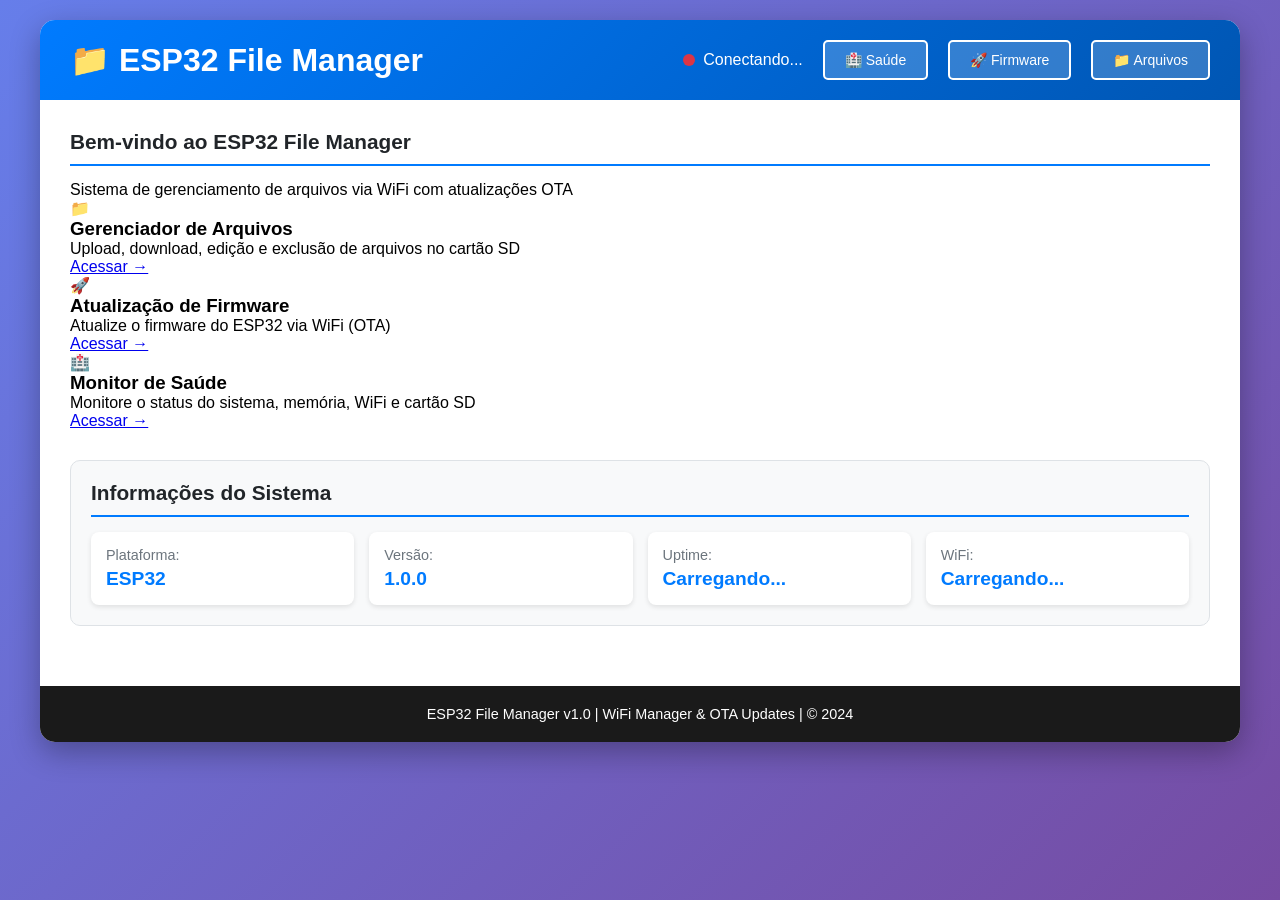
==== data/web/index.html @ 36b800d4 "first commit" ====
<!DOCTYPE html>
<html lang="pt-BR">
<head>
    <meta charset="UTF-8">
    <meta name="viewport" content="width=device-width, initial-scale=1.0">
    <title>ESP32 File Manager</title>
    <link rel="stylesheet" href="style.css">
</head>
<body>
    <div class="container">
        <header>
            <h1>📁 ESP32 File Manager</h1>
            <div class="header-right">
                <div class="status-bar">
                    <span class="status-item">
                        <span class="status-dot" id="connection-status"></span>
                        <span id="status-text">Conectando...</span>
                    </span>
                </div>
                <a href="/health" class="filemanager-btn">🏥 Saúde</a>
                <a href="/firmware" class="filemanager-btn">🚀 Firmware</a>
                <a href="/filemanager" class="filemanager-btn">📁 Arquivos</a>
            </div>
        </header>

        <main>
            <!-- Welcome Section -->
            <section class="welcome-section">
                <div class="welcome-card">
                    <h2>Bem-vindo ao ESP32 File Manager</h2>
                    <p>Sistema de gerenciamento de arquivos via WiFi com atualizações OTA</p>

                    <div class="features-grid">
                        <div class="feature-card">
                            <div class="feature-icon">📁</div>
                            <h3>Gerenciador de Arquivos</h3>
                            <p>Upload, download, edição e exclusão de arquivos no cartão SD</p>
                            <a href="/filemanager" class="feature-link">Acessar →</a>
                        </div>

                        <div class="feature-card">
                            <div class="feature-icon">🚀</div>
                            <h3>Atualização de Firmware</h3>
                            <p>Atualize o firmware do ESP32 via WiFi (OTA)</p>
                            <a href="/firmware" class="feature-link">Acessar →</a>
                        </div>

                        <div class="feature-card">
                            <div class="feature-icon">🏥</div>
                            <h3>Monitor de Saúde</h3>
                            <p>Monitore o status do sistema, memória, WiFi e cartão SD</p>
                            <a href="/health" class="feature-link">Acessar →</a>
                        </div>
                    </div>
                </div>
            </section>

            <!-- Status Info -->
            <section class="info-section">
                <h2>Informações do Sistema</h2>
                <div class="info-grid">
                    <div class="info-item">
                        <span class="info-label">Plataforma:</span>
                        <span class="info-value">ESP32</span>
                    </div>
                    <div class="info-item">
                        <span class="info-label">Versão:</span>
                        <span class="info-value">1.0.0</span>
                    </div>
                    <div class="info-item">
                        <span class="info-label">Uptime:</span>
                        <span class="info-value" id="uptime">Carregando...</span>
                    </div>
                    <div class="info-item">
                        <span class="info-label">WiFi:</span>
                        <span class="info-value" id="wifi-status">Carregando...</span>
                    </div>
                </div>
            </section>
        </main>

        <footer>
            <p>ESP32 File Manager v1.0 | WiFi Manager & OTA Updates | © 2024</p>
        </footer>
    </div>

    <script src="app.js"></script>
</body>
</html>
---- data/web/style.css ----
/* ESP32 Object Tracker Styles */

:root {
    --primary-color: #007bff;
    --primary-dark: #0056b3;
    --success-color: #28a745;
    --danger-color: #dc3545;
    --warning-color: #ffc107;
    --dark-bg: #1a1a1a;
    --light-bg: #f8f9fa;
    --border-color: #dee2e6;
    --text-dark: #212529;
    --text-light: #6c757d;
}

* {
    margin: 0;
    padding: 0;
    box-sizing: border-box;
}

body {
    font-family: 'Segoe UI', Tahoma, Geneva, Verdana, sans-serif;
    background: linear-gradient(135deg, #667eea 0%, #764ba2 100%);
    min-height: 100vh;
    padding: 20px;
}

.container {
    max-width: 1200px;
    margin: 0 auto;
    background: white;
    border-radius: 15px;
    box-shadow: 0 10px 30px rgba(0, 0, 0, 0.3);
    overflow: hidden;
}

/* Header */
header {
    background: linear-gradient(135deg, var(--primary-color), var(--primary-dark));
    color: white;
    padding: 20px 30px;
    display: flex;
    justify-content: space-between;
    align-items: center;
}

header h1 {
    font-size: 2em;
    margin: 0;
}

.header-right {
    display: flex;
    gap: 20px;
    align-items: center;
}

.status-bar {
    display: flex;
    gap: 20px;
    align-items: center;
}

.filemanager-btn {
    background: rgba(255, 255, 255, 0.2);
    color: white;
    border: 2px solid white;
    padding: 10px 20px;
    border-radius: 5px;
    cursor: pointer;
    text-decoration: none;
    transition: all 0.3s;
    white-space: nowrap;
    font-size: 14px;
    font-weight: 500;
}

.filemanager-btn:hover {
    background: white;
    color: var(--primary-color);
}

.status-item {
    display: flex;
    align-items: center;
    gap: 8px;
}

.status-dot {
    width: 12px;
    height: 12px;
    border-radius: 50%;
    background: var(--danger-color);
    animation: pulse 2s infinite;
}

.status-dot.connected {
    background: var(--success-color);
}

@keyframes pulse {
    0%, 100% { opacity: 1; }
    50% { opacity: 0.5; }
}

/* Main Content */
main {
    padding: 30px;
}

section {
    margin-bottom: 30px;
}

h2 {
    color: var(--text-dark);
    margin-bottom: 15px;
    font-size: 1.3em;
    border-bottom: 2px solid var(--primary-color);
    padding-bottom: 10px;
}

/* Camera Section */
.camera-section {
    background: var(--dark-bg);
    padding: 20px;
    border-radius: 10px;
}

.camera-container {
    position: relative;
    width: 100%;
    max-width: 640px;
    margin: 0 auto;
    border-radius: 10px;
    overflow: hidden;
    box-shadow: 0 5px 15px rgba(0, 0, 0, 0.3);
    aspect-ratio: 4 / 3;
    background: #000;
}

#camera-stream {
    width: 100%;
    height: 100%;
    display: block;
    object-fit: contain;
}

.crosshair {
    position: absolute;
    top: 50%;
    left: 50%;
    transform: translate(-50%, -50%);
    width: 40px;
    height: 40px;
    border: 2px solid rgba(255, 0, 0, 0.7);
    border-radius: 50%;
    pointer-events: none;
}

.crosshair::before,
.crosshair::after {
    content: '';
    position: absolute;
    background: rgba(255, 0, 0, 0.7);
}

.crosshair::before {
    top: 50%;
    left: 50%;
    transform: translate(-50%, -50%);
    width: 2px;
    height: 100%;
}

.crosshair::after {
    top: 50%;
    left: 50%;
    transform: translate(-50%, -50%);
    width: 100%;
    height: 2px;
}

.tracking-indicator {
    position: absolute;
    display: none;
    width: 60px;
    height: 60px;
    border: 3px solid var(--success-color);
    border-radius: 50%;
    pointer-events: none;
    animation: trackingPulse 1s infinite;
}

.tracking-indicator.active {
    display: block;
}

@keyframes trackingPulse {
    0%, 100% { transform: scale(1); opacity: 1; }
    50% { transform: scale(1.1); opacity: 0.7; }
}

/* Controls Section */
.controls-section {
    display: grid;
    grid-template-columns: repeat(auto-fit, minmax(300px, 1fr));
    gap: 20px;
}

.control-group {
    background: var(--light-bg);
    padding: 20px;
    border-radius: 10px;
    border: 1px solid var(--border-color);
}

/* Toggle Switch */
.toggle-switch {
    display: flex;
    align-items: center;
    gap: 15px;
}

.toggle-switch input[type="checkbox"] {
    display: none;
}

.toggle-switch label {
    position: relative;
    display: inline-block;
    width: 60px;
    height: 30px;
    cursor: pointer;
}

.slider {
    position: absolute;
    top: 0;
    left: 0;
    right: 0;
    bottom: 0;
    background: var(--border-color);
    border-radius: 30px;
    transition: 0.3s;
}

.slider::before {
    content: '';
    position: absolute;
    height: 22px;
    width: 22px;
    left: 4px;
    bottom: 4px;
    background: white;
    border-radius: 50%;
    transition: 0.3s;
}

input:checked + label .slider {
    background: var(--success-color);
}

input:checked + label .slider::before {
    transform: translateX(30px);
}

.toggle-label {
    font-weight: bold;
    color: var(--text-dark);
}

/* Manual Controls */
.manual-controls {
    display: flex;
    flex-direction: column;
    gap: 20px;
}

.joystick-container {
    display: grid;
    grid-template-rows: auto auto auto;
    gap: 5px;
    justify-content: center;
    align-items: center;
}

.joystick-middle {
    display: grid;
    grid-template-columns: auto auto auto;
    gap: 5px;
}

.btn-direction,
.btn-center {
    width: 50px;
    height: 50px;
    border: none;
    border-radius: 8px;
    font-size: 1.5em;
    cursor: pointer;
    background: var(--primary-color);
    color: white;
    transition: all 0.2s;
    box-shadow: 0 2px 5px rgba(0, 0, 0, 0.2);
}

.btn-direction:hover,
.btn-center:hover {
    background: var(--primary-dark);
    transform: scale(1.05);
}

.btn-direction:active,
.btn-center:active {
    transform: scale(0.95);
}

.btn-center {
    background: var(--success-color);
}

.btn-center:hover {
    background: #1e7e34;
}

/* Sliders */
.sliders {
    display: flex;
    flex-direction: column;
    gap: 15px;
}

.slider-group {
    display: flex;
    flex-direction: column;
    gap: 8px;
}

.slider-group label {
    font-weight: 500;
    color: var(--text-dark);
}

input[type="range"] {
    width: 100%;
    height: 8px;
    border-radius: 5px;
    background: var(--border-color);
    outline: none;
    -webkit-appearance: none;
}

input[type="range"]::-webkit-slider-thumb {
    -webkit-appearance: none;
    appearance: none;
    width: 20px;
    height: 20px;
    border-radius: 50%;
    background: var(--primary-color);
    cursor: pointer;
}

input[type="range"]::-moz-range-thumb {
    width: 20px;
    height: 20px;
    border-radius: 50%;
    background: var(--primary-color);
    cursor: pointer;
    border: none;
}

/* Settings */
.settings {
    display: flex;
    flex-direction: column;
    gap: 15px;
}

.setting-item {
    display: flex;
    flex-direction: column;
    gap: 8px;
}

.setting-item label {
    font-weight: 500;
    color: var(--text-dark);
}

/* Info Section */
.info-section {
    background: var(--light-bg);
    padding: 20px;
    border-radius: 10px;
    border: 1px solid var(--border-color);
}

.info-grid {
    display: grid;
    grid-template-columns: repeat(auto-fit, minmax(150px, 1fr));
    gap: 15px;
}

.info-item {
    display: flex;
    flex-direction: column;
    gap: 5px;
    padding: 15px;
    background: white;
    border-radius: 8px;
    box-shadow: 0 2px 5px rgba(0, 0, 0, 0.1);
}

.info-label {
    font-size: 0.9em;
    color: var(--text-light);
}

.info-value {
    font-size: 1.2em;
    font-weight: bold;
    color: var(--primary-color);
}

/* Footer */
footer {
    background: var(--dark-bg);
    color: white;
    text-align: center;
    padding: 20px;
    font-size: 0.9em;
}

/* Responsive */
@media (max-width: 768px) {
    body {
        padding: 10px;
    }

    header {
        flex-direction: column;
        gap: 15px;
        align-items: flex-start;
    }

    header h1 {
        font-size: 1.5em;
    }

    .header-right {
        width: 100%;
        justify-content: space-between;
    }

    .filemanager-btn {
        padding: 8px 16px;
        font-size: 13px;
    }

    main {
        padding: 15px;
    }

    .controls-section {
        grid-template-columns: 1fr;
    }

    .info-grid {
        grid-template-columns: repeat(2, 1fr);
    }
}
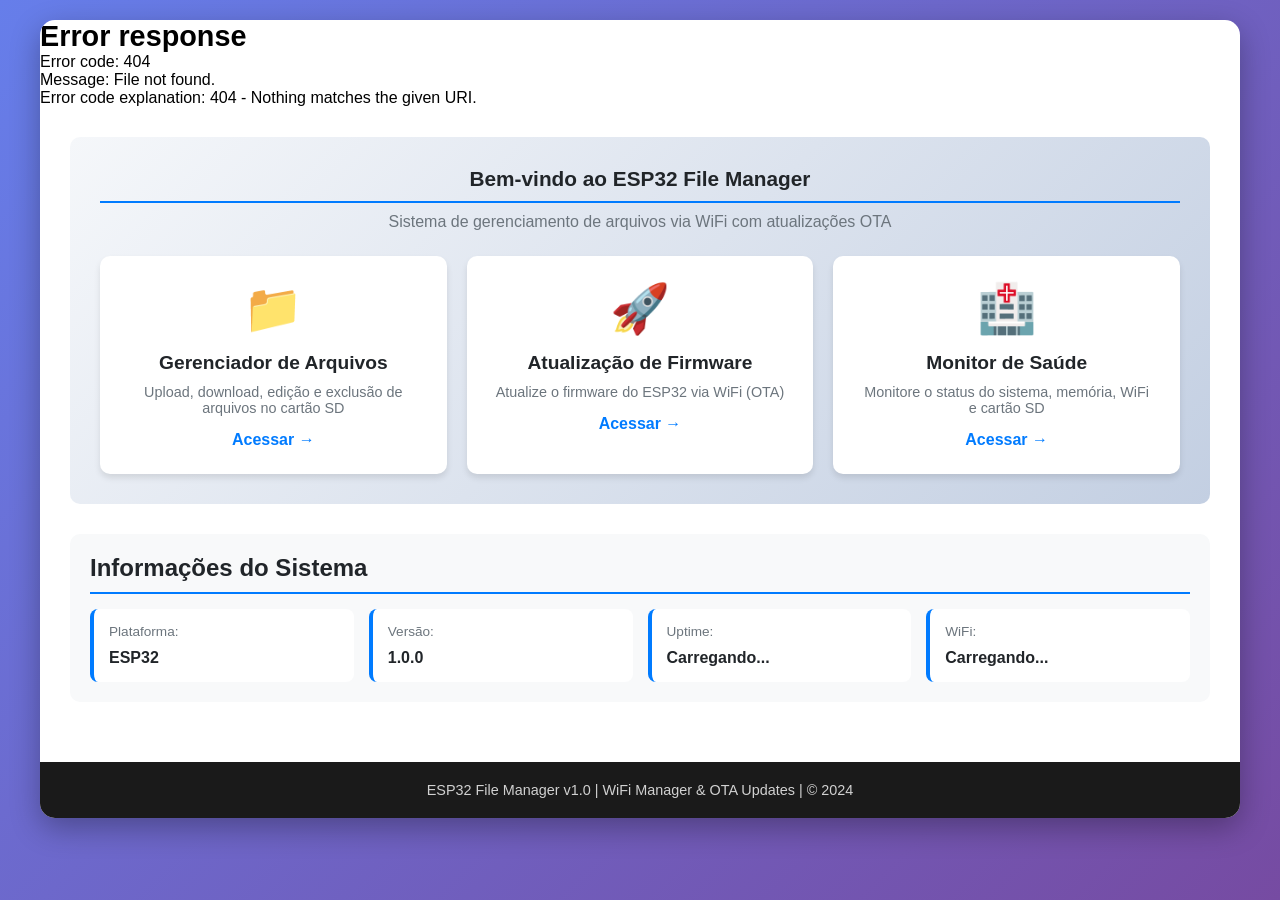
==== commit dc9ca6cc: "Funcionando: Arquivos, WIFI, OTA, MQTT" ====
--- a/data/web/index.html
+++ b/data/web/index.html
@@ -4,24 +4,11 @@
     <meta charset="UTF-8">
     <meta name="viewport" content="width=device-width, initial-scale=1.0">
     <title>ESP32 File Manager</title>
-    <link rel="stylesheet" href="style.css">
+    <link rel="stylesheet" href="unified.css">
 </head>
 <body>
     <div class="container">
-        <header>
-            <h1>📁 ESP32 File Manager</h1>
-            <div class="header-right">
-                <div class="status-bar">
-                    <span class="status-item">
-                        <span class="status-dot" id="connection-status"></span>
-                        <span id="status-text">Conectando...</span>
-                    </span>
-                </div>
-                <a href="/health" class="filemanager-btn">🏥 Saúde</a>
-                <a href="/firmware" class="filemanager-btn">🚀 Firmware</a>
-                <a href="/filemanager" class="filemanager-btn">📁 Arquivos</a>
-            </div>
-        </header>
+        <div id="header-placeholder"></div>
 
         <main>
             <!-- Welcome Section -->
@@ -84,6 +71,10 @@
         </footer>
     </div>
 
+    <script src="header.js"></script>
+    <script>
+        loadHeader('🏠 ESP32 File Manager');
+    </script>
     <script src="app.js"></script>
 </body>
 </html>
--- a/data/web/unified.css
+++ b/data/web/unified.css
@@ -0,0 +1 @@
+:root{--primary:#007bff;--primary-dark:#0056b3;--success:#28a745;--danger:#dc3545;--warning:#ffc107;--dark-bg:#1a1a1a;--light-bg:#f8f9fa;--border:#dee2e6;--text-dark:#212529;--text-light:#6c757d;--shadow:0 2px 8px rgba(0,0,0,.1)}*{margin:0;padding:0;box-sizing:border-box}body{font-family:'Segoe UI',Tahoma,Geneva,Verdana,sans-serif;background:linear-gradient(135deg,#667eea 0%,#764ba2 100%);min-height:100vh;padding:20px}.container{max-width:1200px;margin:0 auto;background:#fff;border-radius:15px;box-shadow:0 10px 30px rgba(0,0,0,.3);overflow:hidden}header{background:linear-gradient(135deg,var(--primary),var(--primary-dark));color:#fff;padding:20px 30px;display:flex;justify-content:space-between;align-items:center}header h1,h1{font-size:1.8em;margin:0}h2{color:var(--text-dark);margin-bottom:15px;font-size:1.3em;border-bottom:2px solid var(--primary);padding-bottom:10px}.header-right,.header-nav{display:flex;gap:15px;align-items:center}.status-bar,.status-indicator{display:flex;align-items:center;gap:10px;background:rgba(255,255,255,.1);padding:8px 15px;border-radius:20px;font-size:.9em}.status-item{display:flex;align-items:center;gap:8px}.status-dot{width:10px;height:10px;border-radius:50%;background:var(--danger);animation:pulse 2s infinite}.status-dot.connected,.status-dot.healthy{background:var(--success);animation:none}.status-dot.degraded{background:var(--warning)}.status-dot.uploading{background:var(--warning);animation:pulse 1.5s infinite}@keyframes pulse{0%,100%{opacity:1}50%{opacity:.5}}.filemanager-btn,.back-btn,.nav-btn{background:rgba(255,255,255,.2);color:#fff;border:2px solid #fff;padding:10px 20px;border-radius:5px;cursor:pointer;text-decoration:none;transition:all .3s;white-space:nowrap;font-size:14px;font-weight:500}.filemanager-btn:hover,.back-btn:hover,.nav-btn:hover{background:#fff;color:var(--primary)}main{padding:30px}section{margin-bottom:30px}.toolbar{background:var(--light-bg);padding:20px 30px;border-bottom:1px solid var(--border);display:flex;gap:10px;flex-wrap:wrap}.btn{padding:10px 20px;border:none;border-radius:5px;cursor:pointer;font-size:14px;transition:all .3s;display:inline-block;text-decoration:none;color:#fff}.btn-primary{background:var(--primary)}.btn-primary:hover{background:var(--primary-dark)}.btn-danger{background:var(--danger)}.btn-danger:hover{background:#c82333}.btn-success{background:var(--success)}.btn-success:hover{background:#218838}.btn-secondary{background:#6c757d;color:#fff}.btn-secondary:hover{background:#5a6268}.btn-warning{background:var(--warning);color:var(--text-dark)}.path{background:#fff;padding:15px;margin:20px 30px;border-radius:5px;border:1px solid var(--border);font-family:monospace}.file-list{padding:0 30px 30px;list-style:none}.file-item{display:flex;align-items:center;padding:15px;border-bottom:1px solid var(--border);cursor:pointer;transition:background .2s}.file-item:hover{background:var(--light-bg)}.file-icon{font-size:24px;margin-right:15px;width:30px}.file-info{flex:1}.file-name{font-weight:500;color:var(--text-dark)}.file-size{font-size:12px;color:var(--text-light)}.file-actions{display:flex;gap:10px}.action-btn{padding:5px 10px;border:none;border-radius:3px;cursor:pointer;font-size:12px}.upload-zone{margin:20px 30px;padding:40px;border:2px dashed var(--primary);border-radius:10px;text-align:center;background:var(--light-bg);cursor:pointer;transition:all .3s}.upload-zone:hover{background:#e9ecef;border-color:var(--primary-dark)}.upload-zone.dragging,.upload-zone.drag-over{background:#cfe2ff;border-color:var(--primary)}.upload-zone.uploading{border-color:var(--warning);background:#fff3e0;cursor:not-allowed;opacity:.7}.upload-icon{font-size:4em;margin-bottom:20px;opacity:.7}.upload-text{font-size:1.2em;color:var(--text-dark);margin-bottom:10px;font-weight:500}.upload-hint{font-size:.9em;color:var(--text-light)}#fileInput{display:none}.progress{height:20px;background:#e9ecef;border-radius:10px;overflow:hidden;margin:20px 30px;display:none}.progress-bar{width:100%;height:100%;background:linear-gradient(90deg,var(--primary),var(--primary-dark));transition:width .3s;display:flex;align-items:center;justify-content:center;color:#fff;font-size:12px}.progress-section{margin-bottom:30px}.progress-container{background:#fff;border:1px solid var(--border);border-radius:12px;padding:30px;box-shadow:var(--shadow)}.progress-container h3{color:var(--text-dark);margin-bottom:20px;font-size:1.3em}.progress-fill{height:100%;background:linear-gradient(90deg,var(--primary),#4dabf7);border-radius:20px;transition:width .3s ease;position:relative}.progress-text{color:#fff;font-weight:bold;font-size:1em;position:absolute;left:50%;transform:translateX(-50%)}.status-message{text-align:center;font-size:1.1em;color:var(--text-dark);font-weight:500}.modal{display:none;position:fixed;z-index:1000;left:0;top:0;width:100%;height:100%;background-color:rgba(0,0,0,.5);align-items:center;justify-content:center}.modal-content{background-color:#fff;width:90%;max-width:900px;max-height:90vh;border-radius:10px;box-shadow:0 10px 30px rgba(0,0,0,.5);display:flex;flex-direction:column}.modal-header{background:linear-gradient(135deg,var(--success),#218838);color:#fff;padding:20px 30px;border-radius:10px 10px 0 0;display:flex;justify-content:space-between;align-items:center}.modal-header h2{margin:0;font-size:1.5em}.close-btn{font-size:28px;font-weight:bold;color:#fff;cursor:pointer;transition:color .3s;line-height:1}.close-btn:hover{color:#ddd}.modal-body{padding:20px 30px;flex:1;overflow:auto}#fileEditor{width:100%;min-height:400px;max-height:60vh;font-family:'Courier New',Courier,monospace;font-size:14px;padding:15px;border:1px solid var(--border);border-radius:5px;resize:vertical;line-height:1.5}#fileEditor:focus{outline:2px solid var(--success);border-color:var(--success)}.modal-footer{background:var(--light-bg);padding:15px 30px;border-radius:0 0 10px 10px;display:flex;justify-content:flex-end;gap:10px;border-top:1px solid var(--border)}.status-section{margin-bottom:20px}.status-card{background:linear-gradient(135deg,var(--primary),var(--primary-dark));color:#fff;padding:18px;border-radius:10px;display:flex;align-items:center;gap:15px;box-shadow:var(--shadow);position:relative}.status-card.healthy{background:linear-gradient(135deg,var(--success),#1e7e34)}.status-card.degraded{background:linear-gradient(135deg,var(--warning),#e0a800)}.status-icon{font-size:2.5em;opacity:.9}.status-info{flex:1}.status-info h2{color:#fff;border:none;margin:0 0 6px 0;padding:0;font-size:1.1em}.status-value{font-size:1.3em;font-weight:bold;margin-bottom:3px}.uptime{font-size:.9em;opacity:.9}.refresh-btn{cursor:pointer;padding:10px;background:rgba(255,255,255,.2);border-radius:50%;transition:all .3s;display:flex;align-items:center;justify-content:center}.refresh-btn:hover{background:rgba(255,255,255,.3);transform:rotate(180deg)}.refresh-icon{font-size:1.5em}.cards-grid{display:grid;grid-template-columns:repeat(auto-fit,minmax(220px,1fr));gap:12px}.metric-card{background:#fff;padding:15px;border-radius:8px;box-shadow:var(--shadow);border:1px solid var(--border)}.metric-card.wide{grid-column:span 2}.metric-card h3{color:var(--text-dark);font-size:.95em;margin-bottom:10px;font-weight:600}.metric-value{font-size:1.8em;font-weight:bold;color:var(--primary);margin-bottom:10px}.progress-fill.warning{background:linear-gradient(90deg,var(--warning),#e0a800)}.progress-fill.danger{background:linear-gradient(90deg,var(--danger),#c82333)}.metric-details{display:grid;grid-template-columns:repeat(auto-fit,minmax(100px,1fr));gap:8px;font-size:.8em;color:var(--text-light)}.metric-details strong{color:var(--text-dark);font-weight:600}.info-card{background:#fff;padding:12px;border-radius:8px;box-shadow:var(--shadow);border:1px solid var(--border);display:flex;align-items:center;gap:10px;transition:transform .2s}.info-card:hover{transform:translateY(-2px);box-shadow:0 4px 12px rgba(0,0,0,.15)}.info-icon{font-size:1.8em;opacity:.8}.info-content{flex:1;display:flex;flex-direction:column;gap:3px}.controls-section{margin-top:20px}.control-card{background:var(--light-bg);padding:15px;border-radius:8px;border:1px solid var(--border)}.toggle-container{display:flex;align-items:center;gap:15px}.toggle-label{font-weight:600;color:var(--text-dark);font-size:.95em}.toggle-info{color:var(--text-light);font-size:.85em}.toggle-switch{display:flex;align-items:center}.toggle-switch input[type="checkbox"]{display:none}.toggle-switch label{position:relative;display:inline-block;width:50px;height:26px;cursor:pointer}.slider{position:absolute;top:0;left:0;right:0;bottom:0;background:var(--border);border-radius:26px;transition:.3s}.slider::before{content:'';position:absolute;height:18px;width:18px;left:4px;bottom:4px;background:#fff;border-radius:50%;transition:.3s}input:checked+label .slider{background:var(--success)}input:checked+label .slider::before{transform:translateX(24px)}.warning-section{margin-bottom:30px}.warning-card{background:#fff3cd;border:2px solid var(--warning);border-radius:10px;padding:20px;display:flex;gap:20px;align-items:flex-start}.warning-icon{font-size:3em;line-height:1}.warning-content h3{color:var(--text-dark);margin-bottom:10px;font-size:1.2em}.warning-content p{color:var(--text-dark);margin-bottom:10px}.warning-content ul{margin-left:20px;color:var(--text-dark)}.warning-content li{margin-bottom:5px}.error-section{margin-bottom:30px}.error-banner{display:flex;align-items:center;gap:15px;padding:20px;border-radius:10px;position:relative;animation:slideIn .3s}.error-banner.critical{background:#f8d7da;border:2px solid var(--danger);color:#721c24}.error-banner.warning{background:#fff3cd;border:2px solid var(--warning);color:#856404}@keyframes slideIn{from{opacity:0;transform:translateY(-20px)}to{opacity:1;transform:translateY(0)}}.error-icon{font-size:2em}.error-message{flex:1;font-size:1em;font-weight:500}.error-close{background:none;border:none;font-size:2em;cursor:pointer;color:inherit;opacity:.6;transition:opacity .2s;padding:0 10px}.error-close:hover{opacity:1}.success-section{margin-bottom:30px}.success-card{background:linear-gradient(135deg,var(--success),#1e7e34);color:#fff;border-radius:12px;padding:30px;display:flex;gap:25px;align-items:center;box-shadow:var(--shadow)}.success-icon{font-size:4em}.success-content h3{color:#fff;margin-bottom:10px;font-size:1.5em}.success-content p{color:#fff;margin-bottom:10px;font-size:1.1em}.reconnect-info{font-size:1em;opacity:.9}.info-section{background:var(--light-bg);padding:20px;border-radius:10px;margin-top:20px}.info-section h2{color:var(--text-dark);margin-bottom:15px;font-size:1.5em}.info-grid{display:grid;grid-template-columns:repeat(auto-fit,minmax(150px,1fr));gap:15px}.info-item{background:#fff;padding:15px;border-radius:8px;border-left:4px solid var(--primary);display:flex;flex-direction:column;gap:5px}.info-label{display:block;font-size:.85em;color:var(--text-light);margin-bottom:5px;font-weight:500}.info-value{display:block;font-size:1em;color:var(--text-dark);font-weight:600}footer{background:var(--dark-bg);color:#fff;text-align:center;padding:20px;font-size:.9em}footer p{opacity:.8}#last-update{font-weight:600;color:var(--warning)}.welcome-section{margin-bottom:30px}.welcome-card{background:linear-gradient(135deg,#f5f7fa 0%,#c3cfe2 100%);padding:30px;border-radius:10px;text-align:center}.welcome-card h2{color:var(--text-dark);margin-bottom:10px}.welcome-card p{color:var(--text-light);margin-bottom:25px}.features-grid{display:grid;grid-template-columns:repeat(auto-fit,minmax(250px,1fr));gap:20px;margin-top:25px}.feature-card{background:#fff;padding:25px;border-radius:10px;box-shadow:0 4px 6px rgba(0,0,0,.1);transition:all .3s;text-align:center}.feature-card:hover{transform:translateY(-5px);box-shadow:0 8px 15px rgba(0,0,0,.2)}.feature-icon{font-size:3em;margin-bottom:15px}.feature-card h3{color:var(--text-dark);margin-bottom:10px;font-size:1.2em}.feature-card p{color:var(--text-light);font-size:.9em;margin-bottom:15px}.feature-link{display:inline-block;color:var(--primary);text-decoration:none;font-weight:600;transition:all .3s}.feature-link:hover{color:var(--primary-dark);transform:translateX(5px)}.networks-list{margin-top:20px}.networks-grid{display:grid;grid-template-columns:repeat(auto-fill,minmax(300px,1fr));gap:15px}.network-card{background:#fff;border:2px solid var(--border);border-radius:8px;padding:15px;cursor:pointer;transition:all .3s}.network-card:hover{border-color:var(--primary);transform:translateY(-2px);box-shadow:0 4px 12px rgba(0,0,0,.15)}.network-header{display:flex;justify-content:space-between;align-items:center;margin-bottom:10px}.network-name{display:flex;align-items:center;gap:8px;font-size:1.1em}.network-icon{font-size:1.2em}.network-signal{display:flex;align-items:center;gap:5px;font-size:.9em}.network-signal.excellent{color:var(--success)}.network-signal.good{color:#28a745}.network-signal.fair{color:var(--warning)}.network-signal.weak{color:var(--danger)}.signal-icon{font-size:1.2em}.signal-text{font-weight:600}.network-details{display:flex;gap:15px;font-size:.85em;color:var(--text-light);padding-top:8px;border-top:1px solid var(--border)}.network-detail{display:flex;align-items:center}.wifi-connect-form{display:flex;flex-direction:column;gap:20px}.form-group{display:flex;flex-direction:column;gap:8px}.form-group label{font-weight:600;color:var(--text-dark);font-size:.95em}.form-input{padding:10px 12px;border:1px solid var(--border);border-radius:5px;font-size:1em;font-family:inherit}.form-input:focus{outline:2px solid var(--primary);border-color:var(--primary)}.form-input:read-only{background:var(--light-bg);cursor:not-allowed}.password-input-group{display:flex;gap:8px}.password-input-group .form-input{flex:1}.btn-toggle-password{background:var(--light-bg);border:1px solid var(--border);border-radius:5px;padding:10px 15px;cursor:pointer;font-size:1.2em;transition:all .3s}.btn-toggle-password:hover{background:var(--border)}.info-box{background:#e3f2fd;border:1px solid #2196f3;border-radius:5px;padding:15px}.info-box p{margin-bottom:8px;color:var(--text-dark);font-weight:600}.info-box ul{margin-left:20px;color:var(--text-dark)}.info-box li{margin-bottom:5px}@media (max-width:768px){body{padding:10px}.container{border-radius:0}header{flex-direction:column;gap:15px;align-items:flex-start}header h1,h1{font-size:1.5em}.header-right,.header-nav{width:100%;justify-content:space-between}.filemanager-btn,.back-btn,.nav-btn{padding:8px 12px;font-size:12px}main{padding:15px}.status-card{flex-direction:column;text-align:center}.status-icon{font-size:3em}.cards-grid{grid-template-columns:1fr}.metric-card.wide{grid-column:span 1}.metric-value{font-size:2em}.toggle-container{flex-direction:column;align-items:flex-start;gap:15px}.features-grid,.info-grid{grid-template-columns:1fr}.upload-zone{padding:40px 20px}.upload-icon{font-size:3em}.upload-text{font-size:1em}.warning-card,.success-card{flex-direction:column;gap:15px}.warning-icon{font-size:2.5em}.success-icon{font-size:3em}.progress-bar{height:35px}.networks-grid{grid-template-columns:1fr}}
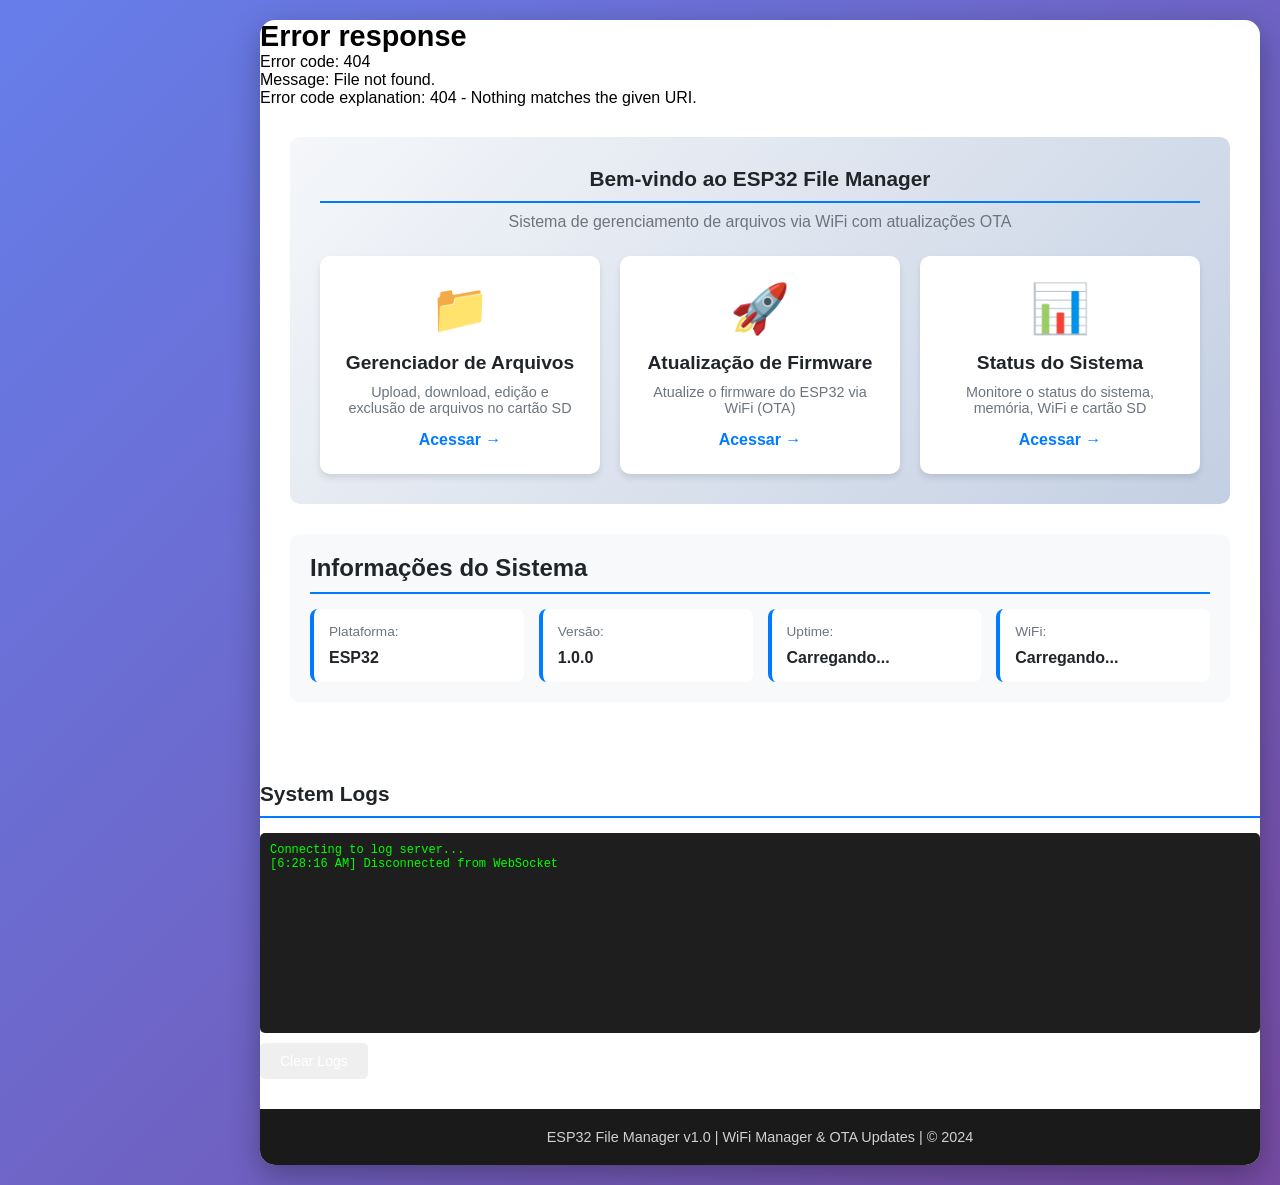
==== commit da2abe93: "ajustado para o projeto lidar com Environment Variables" ====
--- a/data/web/index.html
+++ b/data/web/index.html
@@ -1,11 +1,13 @@
 <!DOCTYPE html>
 <html lang="pt-BR">
+
 <head>
     <meta charset="UTF-8">
     <meta name="viewport" content="width=device-width, initial-scale=1.0">
     <title>ESP32 File Manager</title>
     <link rel="stylesheet" href="unified.css">
 </head>
+
 <body>
     <div class="container">
         <div id="header-placeholder"></div>
@@ -33,10 +35,10 @@
                         </div>
 
                         <div class="feature-card">
-                            <div class="feature-icon">🏥</div>
-                            <h3>Monitor de Saúde</h3>
+                            <div class="feature-icon">📊</div>
+                            <h3>Status do Sistema</h3>
                             <p>Monitore o status do sistema, memória, WiFi e cartão SD</p>
-                            <a href="/health" class="feature-link">Acessar →</a>
+                            <a href="/status" class="feature-link">Acessar →</a>
                         </div>
                     </div>
                 </div>
@@ -65,6 +67,21 @@
                 </div>
             </section>
         </main>
+        </main>
+
+        <!-- Log Console Section -->
+        <section class="log-section" style="margin-top: 20px;">
+            <div class="card">
+                <h2>System Logs</h2>
+                <div id="log-console"
+                    style="background: #1e1e1e; color: #00ff00; font-family: monospace; height: 200px; overflow-y: auto; padding: 10px; border-radius: 5px; font-size: 12px;">
+                    <div>Connecting to log server...</div>
+                </div>
+                <div style="margin-top: 10px;">
+                    <button onclick="clearLogs()" class="btn">Clear Logs</button>
+                </div>
+            </div>
+        </section>
 
         <footer>
             <p>ESP32 File Manager v1.0 | WiFi Manager & OTA Updates | © 2024</p>
@@ -76,5 +93,47 @@
         loadHeader('🏠 ESP32 File Manager');
     </script>
     <script src="app.js"></script>
+    <script>
+        // WebSocket for Logs
+        const logConsole = document.getElementById('log-console');
+        let ws = new WebSocket('ws://' + window.location.hostname + '/ws');
+
+        ws.onopen = function () {
+            addLog('Connected to WebSocket');
+        };
+
+        ws.onmessage = function (evt) {
+            if (evt.data.startsWith('LOG:')) {
+                addLog(evt.data.substring(4));
+            } else {
+                addLog(evt.data);
+            }
+        };
+
+        ws.onclose = function () {
+            addLog('Disconnected from WebSocket');
+            setTimeout(function () {
+                ws = new WebSocket('ws://' + window.location.hostname + '/ws');
+            }, 2000);
+        };
+
+        function addLog(msg) {
+            const div = document.createElement('div');
+            const time = new Date().toLocaleTimeString();
+            div.textContent = `[${time}] ${msg}`;
+            logConsole.appendChild(div);
+            logConsole.scrollTop = logConsole.scrollHeight;
+
+            // Limit logs
+            while (logConsole.children.length > 100) {
+                logConsole.removeChild(logConsole.firstChild);
+            }
+        }
+
+        function clearLogs() {
+            logConsole.innerHTML = '';
+        }
+    </script>
 </body>
-</html>
+
+</html>
--- a/data/web/unified.css
+++ b/data/web/unified.css
@@ -1 +1,248 @@
-:root{--primary:#007bff;--primary-dark:#0056b3;--success:#28a745;--danger:#dc3545;--warning:#ffc107;--dark-bg:#1a1a1a;--light-bg:#f8f9fa;--border:#dee2e6;--text-dark:#212529;--text-light:#6c757d;--shadow:0 2px 8px rgba(0,0,0,.1)}*{margin:0;padding:0;box-sizing:border-box}body{font-family:'Segoe UI',Tahoma,Geneva,Verdana,sans-serif;background:linear-gradient(135deg,#667eea 0%,#764ba2 100%);min-height:100vh;padding:20px}.container{max-width:1200px;margin:0 auto;background:#fff;border-radius:15px;box-shadow:0 10px 30px rgba(0,0,0,.3);overflow:hidden}header{background:linear-gradient(135deg,var(--primary),var(--primary-dark));color:#fff;padding:20px 30px;display:flex;justify-content:space-between;align-items:center}header h1,h1{font-size:1.8em;margin:0}h2{color:var(--text-dark);margin-bottom:15px;font-size:1.3em;border-bottom:2px solid var(--primary);padding-bottom:10px}.header-right,.header-nav{display:flex;gap:15px;align-items:center}.status-bar,.status-indicator{display:flex;align-items:center;gap:10px;background:rgba(255,255,255,.1);padding:8px 15px;border-radius:20px;font-size:.9em}.status-item{display:flex;align-items:center;gap:8px}.status-dot{width:10px;height:10px;border-radius:50%;background:var(--danger);animation:pulse 2s infinite}.status-dot.connected,.status-dot.healthy{background:var(--success);animation:none}.status-dot.degraded{background:var(--warning)}.status-dot.uploading{background:var(--warning);animation:pulse 1.5s infinite}@keyframes pulse{0%,100%{opacity:1}50%{opacity:.5}}.filemanager-btn,.back-btn,.nav-btn{background:rgba(255,255,255,.2);color:#fff;border:2px solid #fff;padding:10px 20px;border-radius:5px;cursor:pointer;text-decoration:none;transition:all .3s;white-space:nowrap;font-size:14px;font-weight:500}.filemanager-btn:hover,.back-btn:hover,.nav-btn:hover{background:#fff;color:var(--primary)}main{padding:30px}section{margin-bottom:30px}.toolbar{background:var(--light-bg);padding:20px 30px;border-bottom:1px solid var(--border);display:flex;gap:10px;flex-wrap:wrap}.btn{padding:10px 20px;border:none;border-radius:5px;cursor:pointer;font-size:14px;transition:all .3s;display:inline-block;text-decoration:none;color:#fff}.btn-primary{background:var(--primary)}.btn-primary:hover{background:var(--primary-dark)}.btn-danger{background:var(--danger)}.btn-danger:hover{background:#c82333}.btn-success{background:var(--success)}.btn-success:hover{background:#218838}.btn-secondary{background:#6c757d;color:#fff}.btn-secondary:hover{background:#5a6268}.btn-warning{background:var(--warning);color:var(--text-dark)}.path{background:#fff;padding:15px;margin:20px 30px;border-radius:5px;border:1px solid var(--border);font-family:monospace}.file-list{padding:0 30px 30px;list-style:none}.file-item{display:flex;align-items:center;padding:15px;border-bottom:1px solid var(--border);cursor:pointer;transition:background .2s}.file-item:hover{background:var(--light-bg)}.file-icon{font-size:24px;margin-right:15px;width:30px}.file-info{flex:1}.file-name{font-weight:500;color:var(--text-dark)}.file-size{font-size:12px;color:var(--text-light)}.file-actions{display:flex;gap:10px}.action-btn{padding:5px 10px;border:none;border-radius:3px;cursor:pointer;font-size:12px}.upload-zone{margin:20px 30px;padding:40px;border:2px dashed var(--primary);border-radius:10px;text-align:center;background:var(--light-bg);cursor:pointer;transition:all .3s}.upload-zone:hover{background:#e9ecef;border-color:var(--primary-dark)}.upload-zone.dragging,.upload-zone.drag-over{background:#cfe2ff;border-color:var(--primary)}.upload-zone.uploading{border-color:var(--warning);background:#fff3e0;cursor:not-allowed;opacity:.7}.upload-icon{font-size:4em;margin-bottom:20px;opacity:.7}.upload-text{font-size:1.2em;color:var(--text-dark);margin-bottom:10px;font-weight:500}.upload-hint{font-size:.9em;color:var(--text-light)}#fileInput{display:none}.progress{height:20px;background:#e9ecef;border-radius:10px;overflow:hidden;margin:20px 30px;display:none}.progress-bar{width:100%;height:100%;background:linear-gradient(90deg,var(--primary),var(--primary-dark));transition:width .3s;display:flex;align-items:center;justify-content:center;color:#fff;font-size:12px}.progress-section{margin-bottom:30px}.progress-container{background:#fff;border:1px solid var(--border);border-radius:12px;padding:30px;box-shadow:var(--shadow)}.progress-container h3{color:var(--text-dark);margin-bottom:20px;font-size:1.3em}.progress-fill{height:100%;background:linear-gradient(90deg,var(--primary),#4dabf7);border-radius:20px;transition:width .3s ease;position:relative}.progress-text{color:#fff;font-weight:bold;font-size:1em;position:absolute;left:50%;transform:translateX(-50%)}.status-message{text-align:center;font-size:1.1em;color:var(--text-dark);font-weight:500}.modal{display:none;position:fixed;z-index:1000;left:0;top:0;width:100%;height:100%;background-color:rgba(0,0,0,.5);align-items:center;justify-content:center}.modal-content{background-color:#fff;width:90%;max-width:900px;max-height:90vh;border-radius:10px;box-shadow:0 10px 30px rgba(0,0,0,.5);display:flex;flex-direction:column}.modal-header{background:linear-gradient(135deg,var(--success),#218838);color:#fff;padding:20px 30px;border-radius:10px 10px 0 0;display:flex;justify-content:space-between;align-items:center}.modal-header h2{margin:0;font-size:1.5em}.close-btn{font-size:28px;font-weight:bold;color:#fff;cursor:pointer;transition:color .3s;line-height:1}.close-btn:hover{color:#ddd}.modal-body{padding:20px 30px;flex:1;overflow:auto}#fileEditor{width:100%;min-height:400px;max-height:60vh;font-family:'Courier New',Courier,monospace;font-size:14px;padding:15px;border:1px solid var(--border);border-radius:5px;resize:vertical;line-height:1.5}#fileEditor:focus{outline:2px solid var(--success);border-color:var(--success)}.modal-footer{background:var(--light-bg);padding:15px 30px;border-radius:0 0 10px 10px;display:flex;justify-content:flex-end;gap:10px;border-top:1px solid var(--border)}.status-section{margin-bottom:20px}.status-card{background:linear-gradient(135deg,var(--primary),var(--primary-dark));color:#fff;padding:18px;border-radius:10px;display:flex;align-items:center;gap:15px;box-shadow:var(--shadow);position:relative}.status-card.healthy{background:linear-gradient(135deg,var(--success),#1e7e34)}.status-card.degraded{background:linear-gradient(135deg,var(--warning),#e0a800)}.status-icon{font-size:2.5em;opacity:.9}.status-info{flex:1}.status-info h2{color:#fff;border:none;margin:0 0 6px 0;padding:0;font-size:1.1em}.status-value{font-size:1.3em;font-weight:bold;margin-bottom:3px}.uptime{font-size:.9em;opacity:.9}.refresh-btn{cursor:pointer;padding:10px;background:rgba(255,255,255,.2);border-radius:50%;transition:all .3s;display:flex;align-items:center;justify-content:center}.refresh-btn:hover{background:rgba(255,255,255,.3);transform:rotate(180deg)}.refresh-icon{font-size:1.5em}.cards-grid{display:grid;grid-template-columns:repeat(auto-fit,minmax(220px,1fr));gap:12px}.metric-card{background:#fff;padding:15px;border-radius:8px;box-shadow:var(--shadow);border:1px solid var(--border)}.metric-card.wide{grid-column:span 2}.metric-card h3{color:var(--text-dark);font-size:.95em;margin-bottom:10px;font-weight:600}.metric-value{font-size:1.8em;font-weight:bold;color:var(--primary);margin-bottom:10px}.progress-fill.warning{background:linear-gradient(90deg,var(--warning),#e0a800)}.progress-fill.danger{background:linear-gradient(90deg,var(--danger),#c82333)}.metric-details{display:grid;grid-template-columns:repeat(auto-fit,minmax(100px,1fr));gap:8px;font-size:.8em;color:var(--text-light)}.metric-details strong{color:var(--text-dark);font-weight:600}.info-card{background:#fff;padding:12px;border-radius:8px;box-shadow:var(--shadow);border:1px solid var(--border);display:flex;align-items:center;gap:10px;transition:transform .2s}.info-card:hover{transform:translateY(-2px);box-shadow:0 4px 12px rgba(0,0,0,.15)}.info-icon{font-size:1.8em;opacity:.8}.info-content{flex:1;display:flex;flex-direction:column;gap:3px}.controls-section{margin-top:20px}.control-card{background:var(--light-bg);padding:15px;border-radius:8px;border:1px solid var(--border)}.toggle-container{display:flex;align-items:center;gap:15px}.toggle-label{font-weight:600;color:var(--text-dark);font-size:.95em}.toggle-info{color:var(--text-light);font-size:.85em}.toggle-switch{display:flex;align-items:center}.toggle-switch input[type="checkbox"]{display:none}.toggle-switch label{position:relative;display:inline-block;width:50px;height:26px;cursor:pointer}.slider{position:absolute;top:0;left:0;right:0;bottom:0;background:var(--border);border-radius:26px;transition:.3s}.slider::before{content:'';position:absolute;height:18px;width:18px;left:4px;bottom:4px;background:#fff;border-radius:50%;transition:.3s}input:checked+label .slider{background:var(--success)}input:checked+label .slider::before{transform:translateX(24px)}.warning-section{margin-bottom:30px}.warning-card{background:#fff3cd;border:2px solid var(--warning);border-radius:10px;padding:20px;display:flex;gap:20px;align-items:flex-start}.warning-icon{font-size:3em;line-height:1}.warning-content h3{color:var(--text-dark);margin-bottom:10px;font-size:1.2em}.warning-content p{color:var(--text-dark);margin-bottom:10px}.warning-content ul{margin-left:20px;color:var(--text-dark)}.warning-content li{margin-bottom:5px}.error-section{margin-bottom:30px}.error-banner{display:flex;align-items:center;gap:15px;padding:20px;border-radius:10px;position:relative;animation:slideIn .3s}.error-banner.critical{background:#f8d7da;border:2px solid var(--danger);color:#721c24}.error-banner.warning{background:#fff3cd;border:2px solid var(--warning);color:#856404}@keyframes slideIn{from{opacity:0;transform:translateY(-20px)}to{opacity:1;transform:translateY(0)}}.error-icon{font-size:2em}.error-message{flex:1;font-size:1em;font-weight:500}.error-close{background:none;border:none;font-size:2em;cursor:pointer;color:inherit;opacity:.6;transition:opacity .2s;padding:0 10px}.error-close:hover{opacity:1}.success-section{margin-bottom:30px}.success-card{background:linear-gradient(135deg,var(--success),#1e7e34);color:#fff;border-radius:12px;padding:30px;display:flex;gap:25px;align-items:center;box-shadow:var(--shadow)}.success-icon{font-size:4em}.success-content h3{color:#fff;margin-bottom:10px;font-size:1.5em}.success-content p{color:#fff;margin-bottom:10px;font-size:1.1em}.reconnect-info{font-size:1em;opacity:.9}.info-section{background:var(--light-bg);padding:20px;border-radius:10px;margin-top:20px}.info-section h2{color:var(--text-dark);margin-bottom:15px;font-size:1.5em}.info-grid{display:grid;grid-template-columns:repeat(auto-fit,minmax(150px,1fr));gap:15px}.info-item{background:#fff;padding:15px;border-radius:8px;border-left:4px solid var(--primary);display:flex;flex-direction:column;gap:5px}.info-label{display:block;font-size:.85em;color:var(--text-light);margin-bottom:5px;font-weight:500}.info-value{display:block;font-size:1em;color:var(--text-dark);font-weight:600}footer{background:var(--dark-bg);color:#fff;text-align:center;padding:20px;font-size:.9em}footer p{opacity:.8}#last-update{font-weight:600;color:var(--warning)}.welcome-section{margin-bottom:30px}.welcome-card{background:linear-gradient(135deg,#f5f7fa 0%,#c3cfe2 100%);padding:30px;border-radius:10px;text-align:center}.welcome-card h2{color:var(--text-dark);margin-bottom:10px}.welcome-card p{color:var(--text-light);margin-bottom:25px}.features-grid{display:grid;grid-template-columns:repeat(auto-fit,minmax(250px,1fr));gap:20px;margin-top:25px}.feature-card{background:#fff;padding:25px;border-radius:10px;box-shadow:0 4px 6px rgba(0,0,0,.1);transition:all .3s;text-align:center}.feature-card:hover{transform:translateY(-5px);box-shadow:0 8px 15px rgba(0,0,0,.2)}.feature-icon{font-size:3em;margin-bottom:15px}.feature-card h3{color:var(--text-dark);margin-bottom:10px;font-size:1.2em}.feature-card p{color:var(--text-light);font-size:.9em;margin-bottom:15px}.feature-link{display:inline-block;color:var(--primary);text-decoration:none;font-weight:600;transition:all .3s}.feature-link:hover{color:var(--primary-dark);transform:translateX(5px)}.networks-list{margin-top:20px}.networks-grid{display:grid;grid-template-columns:repeat(auto-fill,minmax(300px,1fr));gap:15px}.network-card{background:#fff;border:2px solid var(--border);border-radius:8px;padding:15px;cursor:pointer;transition:all .3s}.network-card:hover{border-color:var(--primary);transform:translateY(-2px);box-shadow:0 4px 12px rgba(0,0,0,.15)}.network-header{display:flex;justify-content:space-between;align-items:center;margin-bottom:10px}.network-name{display:flex;align-items:center;gap:8px;font-size:1.1em}.network-icon{font-size:1.2em}.network-signal{display:flex;align-items:center;gap:5px;font-size:.9em}.network-signal.excellent{color:var(--success)}.network-signal.good{color:#28a745}.network-signal.fair{color:var(--warning)}.network-signal.weak{color:var(--danger)}.signal-icon{font-size:1.2em}.signal-text{font-weight:600}.network-details{display:flex;gap:15px;font-size:.85em;color:var(--text-light);padding-top:8px;border-top:1px solid var(--border)}.network-detail{display:flex;align-items:center}.wifi-connect-form{display:flex;flex-direction:column;gap:20px}.form-group{display:flex;flex-direction:column;gap:8px}.form-group label{font-weight:600;color:var(--text-dark);font-size:.95em}.form-input{padding:10px 12px;border:1px solid var(--border);border-radius:5px;font-size:1em;font-family:inherit}.form-input:focus{outline:2px solid var(--primary);border-color:var(--primary)}.form-input:read-only{background:var(--light-bg);cursor:not-allowed}.password-input-group{display:flex;gap:8px}.password-input-group .form-input{flex:1}.btn-toggle-password{background:var(--light-bg);border:1px solid var(--border);border-radius:5px;padding:10px 15px;cursor:pointer;font-size:1.2em;transition:all .3s}.btn-toggle-password:hover{background:var(--border)}.info-box{background:#e3f2fd;border:1px solid #2196f3;border-radius:5px;padding:15px}.info-box p{margin-bottom:8px;color:var(--text-dark);font-weight:600}.info-box ul{margin-left:20px;color:var(--text-dark)}.info-box li{margin-bottom:5px}@media (max-width:768px){body{padding:10px}.container{border-radius:0}header{flex-direction:column;gap:15px;align-items:flex-start}header h1,h1{font-size:1.5em}.header-right,.header-nav{width:100%;justify-content:space-between}.filemanager-btn,.back-btn,.nav-btn{padding:8px 12px;font-size:12px}main{padding:15px}.status-card{flex-direction:column;text-align:center}.status-icon{font-size:3em}.cards-grid{grid-template-columns:1fr}.metric-card.wide{grid-column:span 1}.metric-value{font-size:2em}.toggle-container{flex-direction:column;align-items:flex-start;gap:15px}.features-grid,.info-grid{grid-template-columns:1fr}.upload-zone{padding:40px 20px}.upload-icon{font-size:3em}.upload-text{font-size:1em}.warning-card,.success-card{flex-direction:column;gap:15px}.warning-icon{font-size:2.5em}.success-icon{font-size:3em}.progress-bar{height:35px}.networks-grid{grid-template-columns:1fr}}+:root{--primary:#007bff;--primary-dark:#0056b3;--success:#28a745;--danger:#dc3545;--warning:#ffc107;--dark-bg:#1a1a1a;--light-bg:#f8f9fa;--border:#dee2e6;--text-dark:#212529;--text-light:#6c757d;--shadow:0 2px 8px rgba(0,0,0,.1)}*{margin:0;padding:0;box-sizing:border-box}body{font-family:'Segoe UI',Tahoma,Geneva,Verdana,sans-serif;background:linear-gradient(135deg,#667eea 0%,#764ba2 100%);min-height:100vh;padding:20px}.container{max-width:1200px;margin:0 auto;background:#fff;border-radius:15px;box-shadow:0 10px 30px rgba(0,0,0,.3);overflow:hidden}header{background:linear-gradient(135deg,var(--primary),var(--primary-dark));color:#fff;padding:20px 30px;display:flex;justify-content:space-between;align-items:center}header h1,h1{font-size:1.8em;margin:0}h2{color:var(--text-dark);margin-bottom:15px;font-size:1.3em;border-bottom:2px solid var(--primary);padding-bottom:10px}.header-right,.header-nav{display:flex;gap:15px;align-items:center}.status-bar,.status-indicator{display:flex;align-items:center;gap:10px;background:rgba(255,255,255,.1);padding:8px 15px;border-radius:20px;font-size:.9em}.status-item{display:flex;align-items:center;gap:8px}.status-dot{width:10px;height:10px;border-radius:50%;background:var(--danger);animation:pulse 2s infinite}.status-dot.connected,.status-dot.healthy{background:var(--success);animation:none}.status-dot.degraded{background:var(--warning)}.status-dot.uploading{background:var(--warning);animation:pulse 1.5s infinite}@keyframes pulse{0%,100%{opacity:1}50%{opacity:.5}}.filemanager-btn,.back-btn,.nav-btn{background:rgba(255,255,255,.2);color:#fff;border:2px solid #fff;padding:10px 20px;border-radius:5px;cursor:pointer;text-decoration:none;transition:all .3s;white-space:nowrap;font-size:14px;font-weight:500}.filemanager-btn:hover,.back-btn:hover,.nav-btn:hover{background:#fff;color:var(--primary)}main{padding:30px}section{margin-bottom:30px}.toolbar{background:var(--light-bg);padding:20px 30px;border-bottom:1px solid var(--border);display:flex;gap:10px;flex-wrap:wrap}.btn{padding:10px 20px;border:none;border-radius:5px;cursor:pointer;font-size:14px;transition:all .3s;display:inline-block;text-decoration:none;color:#fff}.btn-primary{background:var(--primary)}.btn-primary:hover{background:var(--primary-dark)}.btn-danger{background:var(--danger)}.btn-danger:hover{background:#c82333}.btn-success{background:var(--success)}.btn-success:hover{background:#218838}.btn-secondary{background:#6c757d;color:#fff}.btn-secondary:hover{background:#5a6268}.btn-warning{background:var(--warning);color:var(--text-dark)}.path{background:#fff;padding:15px;margin:20px 30px;border-radius:5px;border:1px solid var(--border);font-family:monospace}.file-list{padding:0 30px 30px;list-style:none}.file-item{display:flex;align-items:center;padding:15px;border-bottom:1px solid var(--border);cursor:pointer;transition:background .2s}.file-item:hover{background:var(--light-bg)}.file-icon{font-size:24px;margin-right:15px;width:30px}.file-info{flex:1}.file-name{font-weight:500;color:var(--text-dark)}.file-size{font-size:12px;color:var(--text-light)}.file-actions{display:flex;gap:10px}.action-btn{padding:5px 10px;border:none;border-radius:3px;cursor:pointer;font-size:12px}.upload-zone{margin:20px 30px;padding:40px;border:2px dashed var(--primary);border-radius:10px;text-align:center;background:var(--light-bg);cursor:pointer;transition:all .3s}.upload-zone:hover{background:#e9ecef;border-color:var(--primary-dark)}.upload-zone.dragging,.upload-zone.drag-over{background:#cfe2ff;border-color:var(--primary)}.upload-zone.uploading{border-color:var(--warning);background:#fff3e0;cursor:not-allowed;opacity:.7}.upload-icon{font-size:4em;margin-bottom:20px;opacity:.7}.upload-text{font-size:1.2em;color:var(--text-dark);margin-bottom:10px;font-weight:500}.upload-hint{font-size:.9em;color:var(--text-light)}#fileInput{display:none}.progress{height:20px;background:#e9ecef;border-radius:10px;overflow:hidden;margin:20px 30px;display:none}.progress-bar{width:100%;height:100%;background:linear-gradient(90deg,var(--primary),var(--primary-dark));transition:width .3s;display:flex;align-items:center;justify-content:center;color:#fff;font-size:12px}.progress-section{margin-bottom:30px}.progress-container{background:#fff;border:1px solid var(--border);border-radius:12px;padding:30px;box-shadow:var(--shadow)}.progress-container h3{color:var(--text-dark);margin-bottom:20px;font-size:1.3em}.progress-fill{height:100%;background:linear-gradient(90deg,var(--primary),#4dabf7);border-radius:20px;transition:width .3s ease;position:relative}.progress-text{color:#fff;font-weight:bold;font-size:1em;position:absolute;left:50%;transform:translateX(-50%)}.status-message{text-align:center;font-size:1.1em;color:var(--text-dark);font-weight:500}.modal{display:none;position:fixed;z-index:1000;left:0;top:0;width:100%;height:100%;background-color:rgba(0,0,0,.5);align-items:center;justify-content:center}.modal-content{background-color:#fff;width:90%;max-width:900px;max-height:90vh;border-radius:10px;box-shadow:0 10px 30px rgba(0,0,0,.5);display:flex;flex-direction:column}.modal-header{background:linear-gradient(135deg,var(--success),#218838);color:#fff;padding:20px 30px;border-radius:10px 10px 0 0;display:flex;justify-content:space-between;align-items:center}.modal-header h2{margin:0;font-size:1.5em}.close-btn{font-size:28px;font-weight:bold;color:#fff;cursor:pointer;transition:color .3s;line-height:1}.close-btn:hover{color:#ddd}.modal-body{padding:20px 30px;flex:1;overflow:auto}#fileEditor{width:100%;min-height:400px;max-height:60vh;font-family:'Courier New',Courier,monospace;font-size:14px;padding:15px;border:1px solid var(--border);border-radius:5px;resize:vertical;line-height:1.5}#fileEditor:focus{outline:2px solid var(--success);border-color:var(--success)}.modal-footer{background:var(--light-bg);padding:15px 30px;border-radius:0 0 10px 10px;display:flex;justify-content:flex-end;gap:10px;border-top:1px solid var(--border)}.status-section{margin-bottom:20px}.status-card{background:linear-gradient(135deg,var(--primary),var(--primary-dark));color:#fff;padding:18px;border-radius:10px;display:flex;align-items:center;gap:15px;box-shadow:var(--shadow);position:relative}.status-card.healthy{background:linear-gradient(135deg,var(--success),#1e7e34)}.status-card.degraded{background:linear-gradient(135deg,var(--warning),#e0a800)}.status-icon{font-size:2.5em;opacity:.9}.status-info{flex:1}.status-info h2{color:#fff;border:none;margin:0 0 6px 0;padding:0;font-size:1.1em}.status-value{font-size:1.3em;font-weight:bold;margin-bottom:3px}.uptime{font-size:.9em;opacity:.9}.refresh-btn{cursor:pointer;padding:10px;background:rgba(255,255,255,.2);border-radius:50%;transition:all .3s;display:flex;align-items:center;justify-content:center}.refresh-btn:hover{background:rgba(255,255,255,.3);transform:rotate(180deg)}.refresh-icon{font-size:1.5em}.cards-grid{display:grid;grid-template-columns:repeat(auto-fit,minmax(220px,1fr));gap:12px}.metric-card{background:#fff;padding:15px;border-radius:8px;box-shadow:var(--shadow);border:1px solid var(--border)}.metric-card.wide{grid-column:span 2}.metric-card h3{color:var(--text-dark);font-size:.95em;margin-bottom:10px;font-weight:600}.metric-value{font-size:1.8em;font-weight:bold;color:var(--primary);margin-bottom:10px}.progress-fill.warning{background:linear-gradient(90deg,var(--warning),#e0a800)}.progress-fill.danger{background:linear-gradient(90deg,var(--danger),#c82333)}.metric-details{display:grid;grid-template-columns:repeat(auto-fit,minmax(100px,1fr));gap:8px;font-size:.8em;color:var(--text-light)}.metric-details strong{color:var(--text-dark);font-weight:600}.info-card{background:#fff;padding:12px;border-radius:8px;box-shadow:var(--shadow);border:1px solid var(--border);display:flex;align-items:center;gap:10px;transition:transform .2s}.info-card:hover{transform:translateY(-2px);box-shadow:0 4px 12px rgba(0,0,0,.15)}.info-icon{font-size:1.8em;opacity:.8}.info-content{flex:1;display:flex;flex-direction:column;gap:3px}.controls-section{margin-top:20px}.control-card{background:var(--light-bg);padding:15px;border-radius:8px;border:1px solid var(--border)}.toggle-container{display:flex;align-items:center;gap:15px}.toggle-label{font-weight:600;color:var(--text-dark);font-size:.95em}.toggle-info{color:var(--text-light);font-size:.85em}.toggle-switch{display:flex;align-items:center}.toggle-switch input[type="checkbox"]{display:none}.toggle-switch label{position:relative;display:inline-block;width:50px;height:26px;cursor:pointer}.slider{position:absolute;top:0;left:0;right:0;bottom:0;background:var(--border);border-radius:26px;transition:.3s}.slider::before{content:'';position:absolute;height:18px;width:18px;left:4px;bottom:4px;background:#fff;border-radius:50%;transition:.3s}input:checked+label .slider{background:var(--success)}input:checked+label .slider::before{transform:translateX(24px)}.warning-section{margin-bottom:30px}.warning-card{background:#fff3cd;border:2px solid var(--warning);border-radius:10px;padding:20px;display:flex;gap:20px;align-items:flex-start}.warning-icon{font-size:3em;line-height:1}.warning-content h3{color:var(--text-dark);margin-bottom:10px;font-size:1.2em}.warning-content p{color:var(--text-dark);margin-bottom:10px}.warning-content ul{margin-left:20px;color:var(--text-dark)}.warning-content li{margin-bottom:5px}.error-section{margin-bottom:30px}.error-banner{display:flex;align-items:center;gap:15px;padding:20px;border-radius:10px;position:relative;animation:slideIn .3s}.error-banner.critical{background:#f8d7da;border:2px solid var(--danger);color:#721c24}.error-banner.warning{background:#fff3cd;border:2px solid var(--warning);color:#856404}@keyframes slideIn{from{opacity:0;transform:translateY(-20px)}to{opacity:1;transform:translateY(0)}}.error-icon{font-size:2em}.error-message{flex:1;font-size:1em;font-weight:500}.error-close{background:none;border:none;font-size:2em;cursor:pointer;color:inherit;opacity:.6;transition:opacity .2s;padding:0 10px}.error-close:hover{opacity:1}.success-section{margin-bottom:30px}.success-card{background:linear-gradient(135deg,var(--success),#1e7e34);color:#fff;border-radius:12px;padding:30px;display:flex;gap:25px;align-items:center;box-shadow:var(--shadow)}.success-icon{font-size:4em}.success-content h3{color:#fff;margin-bottom:10px;font-size:1.5em}.success-content p{color:#fff;margin-bottom:10px;font-size:1.1em}.reconnect-info{font-size:1em;opacity:.9}.info-section{background:var(--light-bg);padding:20px;border-radius:10px;margin-top:20px}.info-section h2{color:var(--text-dark);margin-bottom:15px;font-size:1.5em}.info-grid{display:grid;grid-template-columns:repeat(auto-fit,minmax(150px,1fr));gap:15px}.info-item{background:#fff;padding:15px;border-radius:8px;border-left:4px solid var(--primary);display:flex;flex-direction:column;gap:5px}.info-label{display:block;font-size:.85em;color:var(--text-light);margin-bottom:5px;font-weight:500}.info-value{display:block;font-size:1em;color:var(--text-dark);font-weight:600}footer{background:var(--dark-bg);color:#fff;text-align:center;padding:20px;font-size:.9em}footer p{opacity:.8}#last-update{font-weight:600;color:var(--warning)}.welcome-section{margin-bottom:30px}.welcome-card{background:linear-gradient(135deg,#f5f7fa 0%,#c3cfe2 100%);padding:30px;border-radius:10px;text-align:center}.welcome-card h2{color:var(--text-dark);margin-bottom:10px}.welcome-card p{color:var(--text-light);margin-bottom:25px}.features-grid{display:grid;grid-template-columns:repeat(auto-fit,minmax(250px,1fr));gap:20px;margin-top:25px}.feature-card{background:#fff;padding:25px;border-radius:10px;box-shadow:0 4px 6px rgba(0,0,0,.1);transition:all .3s;text-align:center}.feature-card:hover{transform:translateY(-5px);box-shadow:0 8px 15px rgba(0,0,0,.2)}.feature-icon{font-size:3em;margin-bottom:15px}.feature-card h3{color:var(--text-dark);margin-bottom:10px;font-size:1.2em}.feature-card p{color:var(--text-light);font-size:.9em;margin-bottom:15px}.feature-link{display:inline-block;color:var(--primary);text-decoration:none;font-weight:600;transition:all .3s}.feature-link:hover{color:var(--primary-dark);transform:translateX(5px)}.networks-list{margin-top:20px}.networks-grid{display:grid;grid-template-columns:repeat(auto-fill,minmax(300px,1fr));gap:15px}.network-card{background:#fff;border:2px solid var(--border);border-radius:8px;padding:15px;cursor:pointer;transition:all .3s}.network-card:hover{border-color:var(--primary);transform:translateY(-2px);box-shadow:0 4px 12px rgba(0,0,0,.15)}.network-header{display:flex;justify-content:space-between;align-items:center;margin-bottom:10px}.network-name{display:flex;align-items:center;gap:8px;font-size:1.1em}.network-icon{font-size:1.2em}.network-signal{display:flex;align-items:center;gap:5px;font-size:.9em}.network-signal.excellent{color:var(--success)}.network-signal.good{color:#28a745}.network-signal.fair{color:var(--warning)}.network-signal.weak{color:var(--danger)}.signal-icon{font-size:1.2em}.signal-text{font-weight:600}.network-details{display:flex;gap:15px;font-size:.85em;color:var(--text-light);padding-top:8px;border-top:1px solid var(--border)}.network-detail{display:flex;align-items:center}.wifi-connect-form{display:flex;flex-direction:column;gap:20px}.form-group{display:flex;flex-direction:column;gap:8px}.form-group label{font-weight:600;color:var(--text-dark);font-size:.95em}.form-input{padding:10px 12px;border:1px solid var(--border);border-radius:5px;font-size:1em;font-family:inherit}.form-input:focus{outline:2px solid var(--primary);border-color:var(--primary)}.form-input:read-only{background:var(--light-bg);cursor:not-allowed}.password-input-group{display:flex;gap:8px}.password-input-group .form-input{flex:1}.btn-toggle-password{background:var(--light-bg);border:1px solid var(--border);border-radius:5px;padding:10px 15px;cursor:pointer;font-size:1.2em;transition:all .3s}.btn-toggle-password:hover{background:var(--border)}.info-box{background:#e3f2fd;border:1px solid #2196f3;border-radius:5px;padding:15px}.info-box p{margin-bottom:8px;color:var(--text-dark);font-weight:600}.info-box ul{margin-left:20px;color:var(--text-dark)}.info-box li{margin-bottom:5px}/* Sidebar Styles */
+.sidebar {
+    position: fixed;
+    left: 0;
+    top: 0;
+    height: 100vh;
+    width: 260px;
+    background: linear-gradient(180deg, #2c3e50 0%, #34495e 100%);
+    box-shadow: 2px 0 10px rgba(0, 0, 0, 0.3);
+    z-index: 1000;
+    transition: transform 0.3s ease;
+    overflow-y: auto;
+}
+
+.sidebar-header {
+    background: rgba(0, 0, 0, 0.2);
+    padding: 20px;
+    display: flex;
+    justify-content: space-between;
+    align-items: center;
+    border-bottom: 1px solid rgba(255, 255, 255, 0.1);
+}
+
+.sidebar-header h2 {
+    color: #fff;
+    font-size: 1.4em;
+    margin: 0;
+    border: none;
+    padding: 0;
+}
+
+.sidebar-close {
+    display: none;
+    background: transparent;
+    border: none;
+    color: #fff;
+    font-size: 2em;
+    cursor: pointer;
+    line-height: 1;
+    padding: 0;
+    width: 30px;
+    height: 30px;
+    transition: transform 0.2s;
+}
+
+.sidebar-close:hover {
+    transform: rotate(90deg);
+}
+
+.sidebar-menu {
+    list-style: none;
+    padding: 10px 0;
+    margin: 0;
+}
+
+.sidebar-menu li {
+    margin: 0;
+}
+
+.sidebar-link {
+    display: flex;
+    align-items: center;
+    gap: 15px;
+    padding: 15px 20px;
+    color: #ecf0f1;
+    text-decoration: none;
+    transition: all 0.3s;
+    border-left: 4px solid transparent;
+}
+
+.sidebar-link:hover {
+    background: rgba(255, 255, 255, 0.1);
+    border-left-color: var(--primary);
+    padding-left: 25px;
+}
+
+.sidebar-link.active {
+    background: rgba(0, 123, 255, 0.2);
+    border-left-color: var(--primary);
+    font-weight: 600;
+}
+
+.link-icon {
+    font-size: 1.5em;
+    width: 30px;
+    text-align: center;
+}
+
+.link-text {
+    font-size: 1em;
+}
+
+.sidebar-toggle {
+    display: none;
+    background: transparent;
+    border: none;
+    color: #fff;
+    font-size: 1.8em;
+    cursor: pointer;
+    padding: 5px 10px;
+    line-height: 1;
+    transition: transform 0.2s;
+}
+
+.sidebar-toggle:hover {
+    transform: scale(1.1);
+}
+
+.sidebar-overlay {
+    display: none;
+    position: fixed;
+    top: 0;
+    left: 0;
+    width: 100%;
+    height: 100%;
+    background: rgba(0, 0, 0, 0.5);
+    z-index: 999;
+}
+
+/* Adjust container for sidebar */
+body {
+    padding-left: 260px;
+}
+
+.container {
+    margin-left: 0;
+}
+
+/* Mobile Responsive */
+@media (max-width: 768px) {
+    body {
+        padding: 10px;
+        padding-left: 10px;
+    }
+
+    .container {
+        border-radius: 0;
+    }
+
+    .sidebar {
+        transform: translateX(-100%);
+    }
+
+    .sidebar.open {
+        transform: translateX(0);
+    }
+
+    .sidebar-overlay.show {
+        display: block;
+    }
+
+    .sidebar-toggle {
+        display: block;
+    }
+
+    .sidebar-close {
+        display: block;
+    }
+
+    header {
+        flex-direction: row;
+        gap: 15px;
+        align-items: center;
+    }
+
+    header h1, h1 {
+        font-size: 1.5em;
+        flex: 1;
+    }
+
+    .header-right, .header-nav {
+        width: auto;
+        justify-content: flex-end;
+    }
+
+    .filemanager-btn, .back-btn, .nav-btn {
+        padding: 8px 12px;
+        font-size: 12px;
+    }
+
+    main {
+        padding: 15px;
+    }
+
+    .status-card {
+        flex-direction: column;
+        text-align: center;
+    }
+
+    .status-icon {
+        font-size: 3em;
+    }
+
+    .cards-grid {
+        grid-template-columns: 1fr;
+    }
+
+    .metric-card.wide {
+        grid-column: span 1;
+    }
+
+    .metric-value {
+        font-size: 2em;
+    }
+
+    .toggle-container {
+        flex-direction: column;
+        align-items: flex-start;
+        gap: 15px;
+    }
+
+    .features-grid, .info-grid {
+        grid-template-columns: 1fr;
+    }
+
+    .upload-zone {
+        padding: 40px 20px;
+    }
+
+    .upload-icon {
+        font-size: 3em;
+    }
+
+    .upload-text {
+        font-size: 1em;
+    }
+
+    .warning-card, .success-card {
+        flex-direction: column;
+        gap: 15px;
+    }
+
+    .warning-icon {
+        font-size: 2.5em;
+    }
+
+    .success-icon {
+        font-size: 3em;
+    }
+
+    .progress-bar {
+        height: 35px;
+    }
+
+    .networks-grid {
+        grid-template-columns: 1fr;
+    }
+}
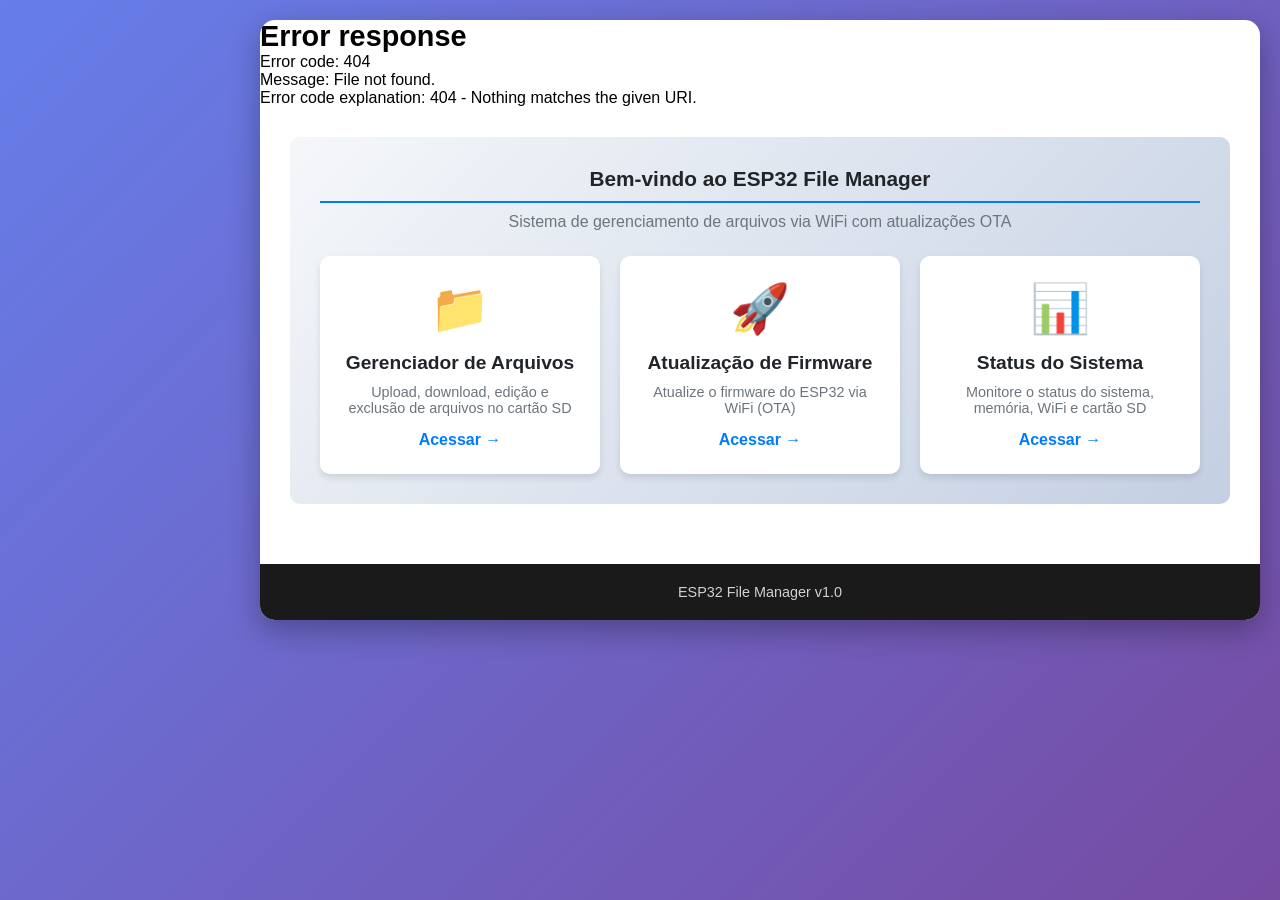
==== commit b8e094f9: "atualizacoes de interface" ====
--- a/data/web/index.html
+++ b/data/web/index.html
@@ -43,49 +43,9 @@
                     </div>
                 </div>
             </section>
-
-            <!-- Status Info -->
-            <section class="info-section">
-                <h2>Informações do Sistema</h2>
-                <div class="info-grid">
-                    <div class="info-item">
-                        <span class="info-label">Plataforma:</span>
-                        <span class="info-value">ESP32</span>
-                    </div>
-                    <div class="info-item">
-                        <span class="info-label">Versão:</span>
-                        <span class="info-value">1.0.0</span>
-                    </div>
-                    <div class="info-item">
-                        <span class="info-label">Uptime:</span>
-                        <span class="info-value" id="uptime">Carregando...</span>
-                    </div>
-                    <div class="info-item">
-                        <span class="info-label">WiFi:</span>
-                        <span class="info-value" id="wifi-status">Carregando...</span>
-                    </div>
-                </div>
-            </section>
-        </main>
         </main>
 
-        <!-- Log Console Section -->
-        <section class="log-section" style="margin-top: 20px;">
-            <div class="card">
-                <h2>System Logs</h2>
-                <div id="log-console"
-                    style="background: #1e1e1e; color: #00ff00; font-family: monospace; height: 200px; overflow-y: auto; padding: 10px; border-radius: 5px; font-size: 12px;">
-                    <div>Connecting to log server...</div>
-                </div>
-                <div style="margin-top: 10px;">
-                    <button onclick="clearLogs()" class="btn">Clear Logs</button>
-                </div>
-            </div>
-        </section>
-
-        <footer>
-            <p>ESP32 File Manager v1.0 | WiFi Manager & OTA Updates | © 2024</p>
-        </footer>
+        <div id="footer-placeholder"></div>
     </div>
 
     <script src="header.js"></script>
@@ -93,47 +53,7 @@
         loadHeader('🏠 ESP32 File Manager');
     </script>
     <script src="app.js"></script>
-    <script>
-        // WebSocket for Logs
-        const logConsole = document.getElementById('log-console');
-        let ws = new WebSocket('ws://' + window.location.hostname + '/ws');
-
-        ws.onopen = function () {
-            addLog('Connected to WebSocket');
-        };
-
-        ws.onmessage = function (evt) {
-            if (evt.data.startsWith('LOG:')) {
-                addLog(evt.data.substring(4));
-            } else {
-                addLog(evt.data);
-            }
-        };
-
-        ws.onclose = function () {
-            addLog('Disconnected from WebSocket');
-            setTimeout(function () {
-                ws = new WebSocket('ws://' + window.location.hostname + '/ws');
-            }, 2000);
-        };
-
-        function addLog(msg) {
-            const div = document.createElement('div');
-            const time = new Date().toLocaleTimeString();
-            div.textContent = `[${time}] ${msg}`;
-            logConsole.appendChild(div);
-            logConsole.scrollTop = logConsole.scrollHeight;
-
-            // Limit logs
-            while (logConsole.children.length > 100) {
-                logConsole.removeChild(logConsole.firstChild);
-            }
-        }
-
-        function clearLogs() {
-            logConsole.innerHTML = '';
-        }
-    </script>
+    <script src="footer.js"></script>
 </body>
 
 </html>
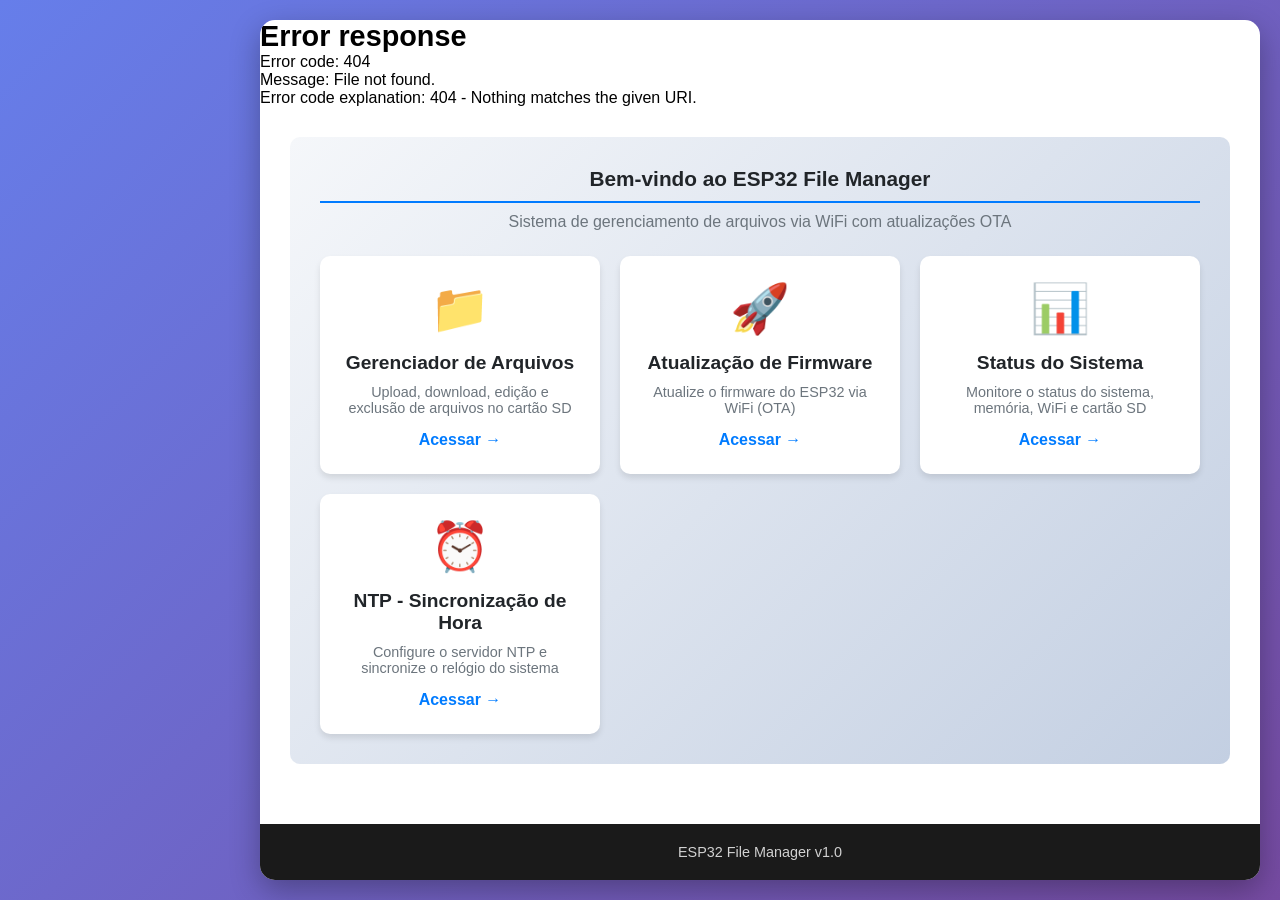
==== commit 2090d6a9: "adicionado suporte NTP e página de configuração NTP" ====
--- a/data/web/index.html
+++ b/data/web/index.html
@@ -40,6 +40,13 @@
                             <p>Monitore o status do sistema, memória, WiFi e cartão SD</p>
                             <a href="/status" class="feature-link">Acessar →</a>
                         </div>
+
+                        <div class="feature-card">
+                            <div class="feature-icon">⏰</div>
+                            <h3>NTP - Sincronização de Hora</h3>
+                            <p>Configure o servidor NTP e sincronize o relógio do sistema</p>
+                            <a href="/ntp" class="feature-link">Acessar →</a>
+                        </div>
                     </div>
                 </div>
             </section>
--- a/data/web/unified.css
+++ b/data/web/unified.css
@@ -245,4 +245,104 @@
     .networks-grid {
         grid-template-columns: 1fr;
     }
+}
+
+/* Authentication Page Styles */
+.alert {
+    padding: 15px 20px;
+    margin-bottom: 20px;
+    border-radius: 8px;
+    border-left: 4px solid;
+}
+
+.alert-warning {
+    background-color: #fff3cd;
+    border-left-color: #ff9800;
+    color: #856404;
+}
+
+.alert-success {
+    background-color: #d4edda;
+    border-left-color: #4caf50;
+    color: #155724;
+}
+
+.alert-error {
+    background-color: #f8d7da;
+    border-left-color: #f44336;
+    color: #721c24;
+}
+
+.password-strength {
+    margin-top: 10px;
+}
+
+.password-strength-bar {
+    width: 100%;
+    height: 8px;
+    background-color: #e0e0e0;
+    border-radius: 4px;
+    overflow: hidden;
+    margin-bottom: 5px;
+}
+
+.strength-level {
+    height: 100%;
+    transition: width 0.3s ease, background-color 0.3s ease;
+    border-radius: 4px;
+}
+
+.strength-level.weak {
+    background-color: #f44336;
+}
+
+.strength-level.medium {
+    background-color: #ff9800;
+}
+
+.strength-level.good {
+    background-color: #2196f3;
+}
+
+.strength-level.strong {
+    background-color: #4caf50;
+}
+
+#strength-text {
+    display: block;
+    font-size: 0.85em;
+    color: #666;
+    margin-top: 5px;
+}
+
+.form-actions {
+    display: flex;
+    gap: 10px;
+    margin-top: 20px;
+}
+
+.form-actions button {
+    flex: 1;
+}
+
+@keyframes slideIn {
+    from {
+        transform: translateX(100%);
+        opacity: 0;
+    }
+    to {
+        transform: translateX(0);
+        opacity: 1;
+    }
+}
+
+@keyframes slideOut {
+    from {
+        transform: translateX(0);
+        opacity: 1;
+    }
+    to {
+        transform: translateX(100%);
+        opacity: 0;
+    }
 }
